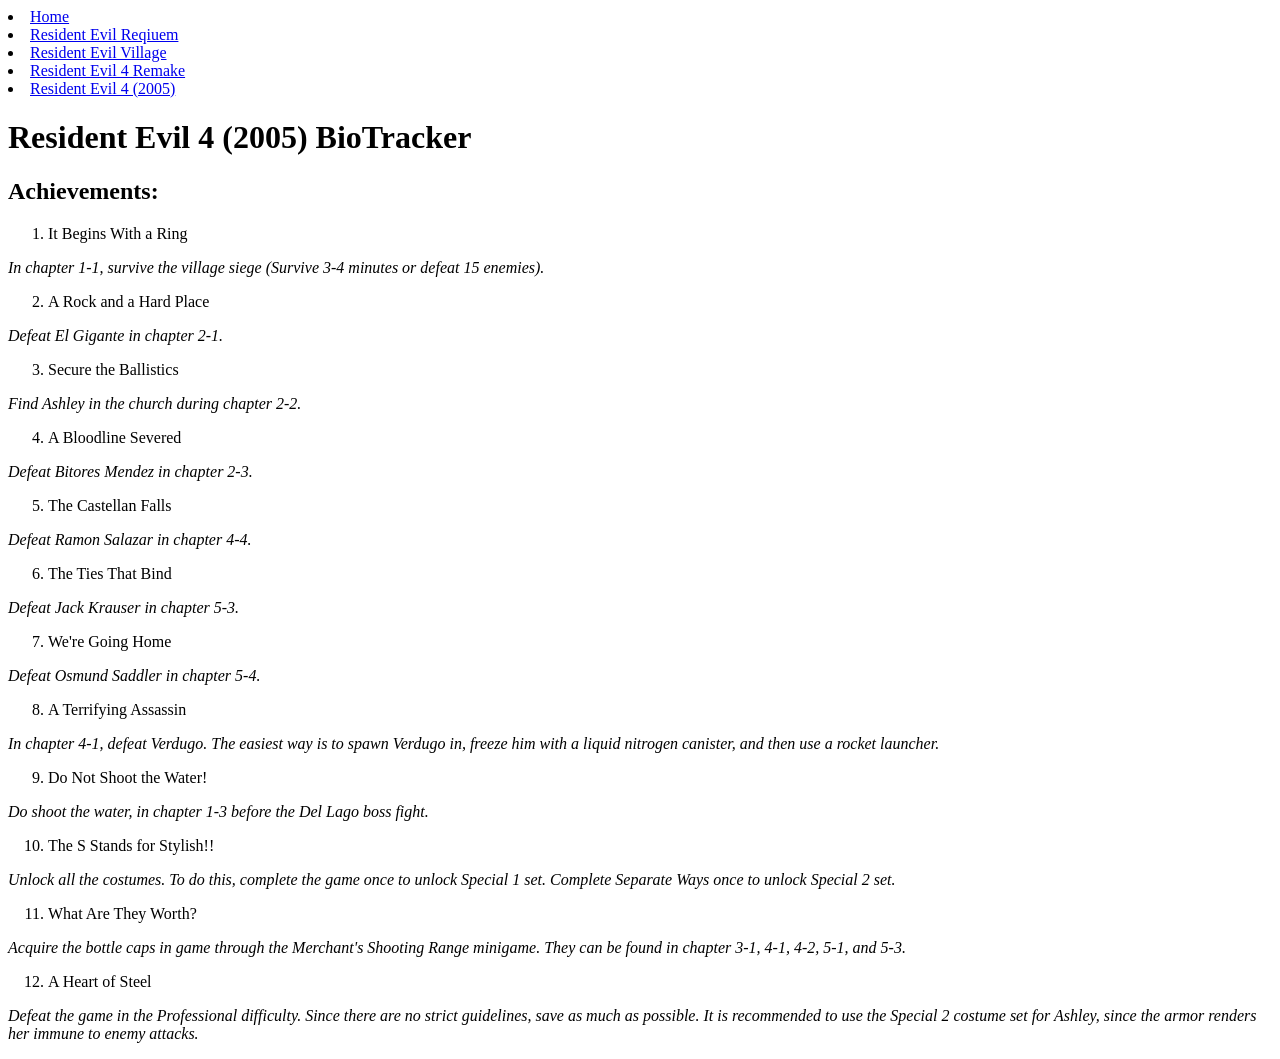
==== RE4OG.html @ 3e1aa189 "Added 4 additional HTML pages, changed head and header of all pages, added text to 1 page's main" ====
<!doctype html>
<html lang="en">

<head>
    <meta charset="utf-8">
    <title>Resident Evil 4 (2005) - BioTracker</title>
    <meta name="description" content="Resident Evil Achievement Tracker">
    <meta name="author" content="𝗬𝗼𝘂𝗿 𝗡𝗮𝗺𝗲">
    <link rel="icon" type="image/png" href="favicon.ico">
    <link rel="stylesheet" href="style.css">
</head>

<body>
    <header>
        <!--𝗛𝗲𝗮𝗱𝗲𝗿 𝗖𝗼𝗻𝘁𝗲𝗻𝘁 𝗛𝗲𝗿𝗲 -->
        <!--remember to copy header to each html page-->
        <nav>
            <li>
                <a href="index.html">
                    Home
                </a>
            </li>
            <li>
                <a href="RE9.html">
                    Resident Evil Reqiuem
                </a>
            </li>
            <li>
                <a href="RE8.html">
                    Resident Evil Village
                </a>
            </li>
            <li>
                <a href="RE4R.html">
                    Resident Evil 4 Remake
                </a>
            </li>
            <li>
                <a href="RE4OG.html">
                    Resident Evil 4 (2005)
                </a>
            </li>
        </nav>
    </header>
    <main>
        <h1>Resident Evil 4 (2005) BioTracker</h1>
        <h2>Achievements:</h2>
        <ol>
            <li>It Begins With a Ring</li>
        </ol>
        <p><em>In chapter 1-1, survive the village siege (Survive 3-4 minutes or defeat 15 enemies).</em></p>
        <ol start="2">
            <li>A Rock and a Hard Place</li>
        </ol>
        <p><em>Defeat El Gigante in chapter 2-1.</em></p>
        <ol start="3">
            <li>Secure the Ballistics</li>
        </ol>
        <p><em>Find Ashley in the church during chapter 2-2.</em></p>
        <ol start="4">
            <li>A Bloodline Severed</li>
        </ol>
        <p><em>Defeat Bitores Mendez in chapter 2-3.</em></p>
        <ol start="5">
            <li>The Castellan Falls</li>
        </ol>
        <p><em>Defeat Ramon Salazar in chapter 4-4.</em></p>
        <ol start="6">
            <li>The Ties That Bind</li>
        </ol>
        <p><em>Defeat Jack Krauser in chapter 5-3.</em></p>
        <ol start="7">
            <li>We're Going Home</li>
        </ol>
        <p><em>Defeat Osmund Saddler in chapter 5-4.</em></p>
        <ol start="8">
            <li>A Terrifying Assassin</li>
        </ol>
        <p><em>In chapter 4-1, defeat Verdugo. The easiest way is to spawn Verdugo in, freeze him with a liquid nitrogen
                canister, and then use a rocket launcher.</em></p>
        <ol start="9">
            <li>Do Not Shoot the Water!</li>
        </ol>
        <p><em>Do shoot the water, in chapter 1-3 before the Del Lago boss fight.</em></p>
        <ol start="10">
            <li>The S Stands for Stylish!!</li>
        </ol>
        <p><em>Unlock all the costumes. To do this, complete the game once to unlock Special 1 set. Complete Separate
                Ways once to unlock Special 2 set.</em></p>
        <ol start="11">
            <li>What Are They Worth?</li>
        </ol>
        <p><em>Acquire the bottle caps in game through the Merchant's Shooting Range minigame. They can be found in
                chapter 3-1, 4-1, 4-2, 5-1, and 5-3. </em></p>
        <ol start="12">
            <li>A Heart of Steel</li>
        </ol>
        <p><em>Defeat the game in the Professional difficulty. Since there are no strict guidelines, save as much as
                possible. It is recommended to use the Special 2 costume set for Ashley, since the armor renders her
                immune to enemy attacks.</em></p>
    </main>
    <footer>
        <!-- footer content here-->
    </footer>
</body>
---- style.css ----
/* your styles will go here!! */
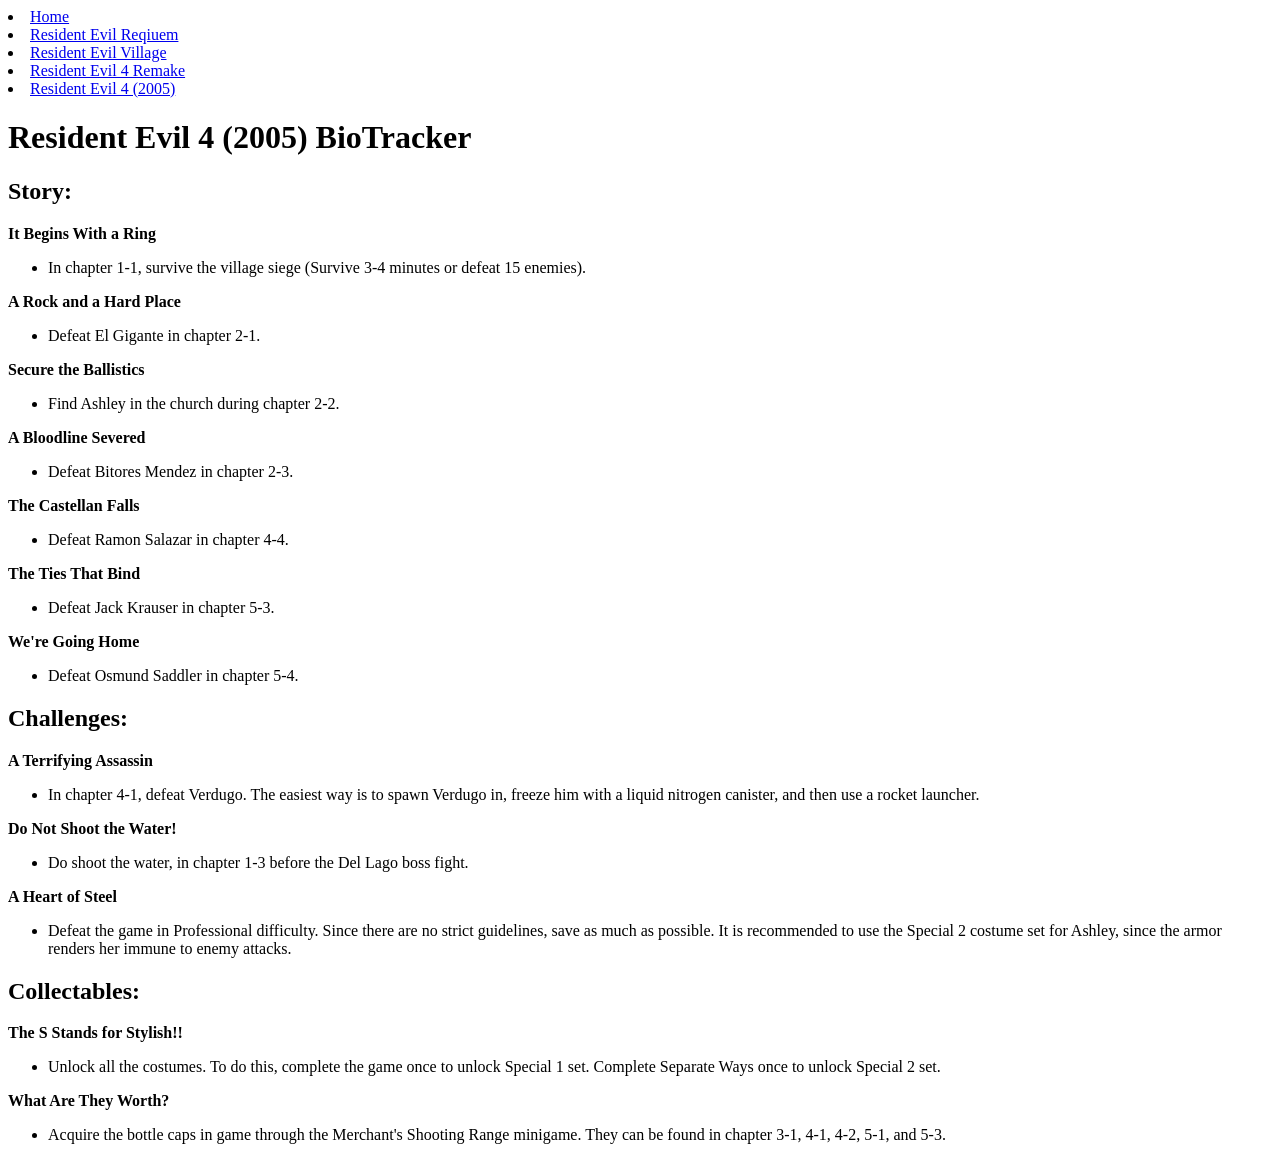
==== commit 67001981: "Updated achievement sections for Resident Evil 4, Resident Evil 4 Remake, and Resident Evil Requiem " ====
--- a/RE4OG.html
+++ b/RE4OG.html
@@ -44,60 +44,62 @@
     </header>
     <main>
         <h1>Resident Evil 4 (2005) BioTracker</h1>
-        <h2>Achievements:</h2>
-        <ol>
-            <li>It Begins With a Ring</li>
-        </ol>
-        <p><em>In chapter 1-1, survive the village siege (Survive 3-4 minutes or defeat 15 enemies).</em></p>
-        <ol start="2">
-            <li>A Rock and a Hard Place</li>
-        </ol>
-        <p><em>Defeat El Gigante in chapter 2-1.</em></p>
-        <ol start="3">
-            <li>Secure the Ballistics</li>
-        </ol>
-        <p><em>Find Ashley in the church during chapter 2-2.</em></p>
-        <ol start="4">
-            <li>A Bloodline Severed</li>
-        </ol>
-        <p><em>Defeat Bitores Mendez in chapter 2-3.</em></p>
-        <ol start="5">
-            <li>The Castellan Falls</li>
-        </ol>
-        <p><em>Defeat Ramon Salazar in chapter 4-4.</em></p>
-        <ol start="6">
-            <li>The Ties That Bind</li>
-        </ol>
-        <p><em>Defeat Jack Krauser in chapter 5-3.</em></p>
-        <ol start="7">
-            <li>We're Going Home</li>
-        </ol>
-        <p><em>Defeat Osmund Saddler in chapter 5-4.</em></p>
-        <ol start="8">
-            <li>A Terrifying Assassin</li>
-        </ol>
-        <p><em>In chapter 4-1, defeat Verdugo. The easiest way is to spawn Verdugo in, freeze him with a liquid nitrogen
-                canister, and then use a rocket launcher.</em></p>
-        <ol start="9">
-            <li>Do Not Shoot the Water!</li>
-        </ol>
-        <p><em>Do shoot the water, in chapter 1-3 before the Del Lago boss fight.</em></p>
-        <ol start="10">
-            <li>The S Stands for Stylish!!</li>
-        </ol>
-        <p><em>Unlock all the costumes. To do this, complete the game once to unlock Special 1 set. Complete Separate
-                Ways once to unlock Special 2 set.</em></p>
-        <ol start="11">
-            <li>What Are They Worth?</li>
-        </ol>
-        <p><em>Acquire the bottle caps in game through the Merchant's Shooting Range minigame. They can be found in
-                chapter 3-1, 4-1, 4-2, 5-1, and 5-3. </em></p>
-        <ol start="12">
-            <li>A Heart of Steel</li>
-        </ol>
-        <p><em>Defeat the game in the Professional difficulty. Since there are no strict guidelines, save as much as
+        <h2>Story:</h2>
+        <p><strong>It Begins With a Ring</strong></p>
+        <ul>
+            <li>In chapter 1-1, survive the village siege (Survive 3-4 minutes or defeat 15 enemies).</li>
+        </ul>
+        <p><strong>A Rock and a Hard Place</strong></p>
+        <ul>
+            <li>Defeat El Gigante in chapter 2-1.</li>
+        </ul>
+        <p><strong>Secure the Ballistics</strong></p>
+        <ul>
+            <li>Find Ashley in the church during chapter 2-2.</li>
+        </ul>
+        <p><strong>A Bloodline Severed</strong></p>
+        <ul>
+            <li>Defeat Bitores Mendez in chapter 2-3.</li>
+        </ul>
+        <p><strong>The Castellan Falls</strong></p>
+        <ul>
+            <li>Defeat Ramon Salazar in chapter 4-4.</li>
+        </ul>
+        <p><strong>The Ties That Bind</strong></p>
+        <ul>
+            <li>Defeat Jack Krauser in chapter 5-3.</li>
+        </ul>
+        <p><strong>We're Going Home</strong></p>
+        <ul>
+            <li>Defeat Osmund Saddler in chapter 5-4.</li>
+        </ul>
+        <h2>Challenges:</h2>
+        <p><strong>A Terrifying Assassin</strong></p>
+        <ul>
+            <li>In chapter 4-1, defeat Verdugo. The easiest way is to spawn Verdugo in, freeze him with a liquid
+                nitrogen canister, and then use a rocket launcher.</li>
+        </ul>
+        <p><strong>Do Not Shoot the Water!</strong></p>
+        <ul>
+            <li>Do shoot the water, in chapter 1-3 before the Del Lago boss fight.</li>
+        </ul>
+        <p><strong>A Heart of Steel</strong></p>
+        <ul>
+            <li>Defeat the game in Professional difficulty. Since there are no strict guidelines, save as much as
                 possible. It is recommended to use the Special 2 costume set for Ashley, since the armor renders her
-                immune to enemy attacks.</em></p>
+                immune to enemy attacks.</li>
+        </ul>
+        <h2>Collectables:</h2>
+        <p><strong>The S Stands for Stylish!!</strong></p>
+        <ul>
+            <li>Unlock all the costumes. To do this, complete the game once to unlock Special 1 set. Complete Separate
+                Ways once to unlock Special 2 set.</li>
+        </ul>
+        <p><strong>What Are They Worth?</strong></p>
+        <ul>
+            <li>Acquire the bottle caps in game through the Merchant's Shooting Range minigame. They can be found in
+                chapter 3-1, 4-1, 4-2, 5-1, and 5-3.</li>
+        </ul>
     </main>
     <footer>
         <!-- footer content here-->
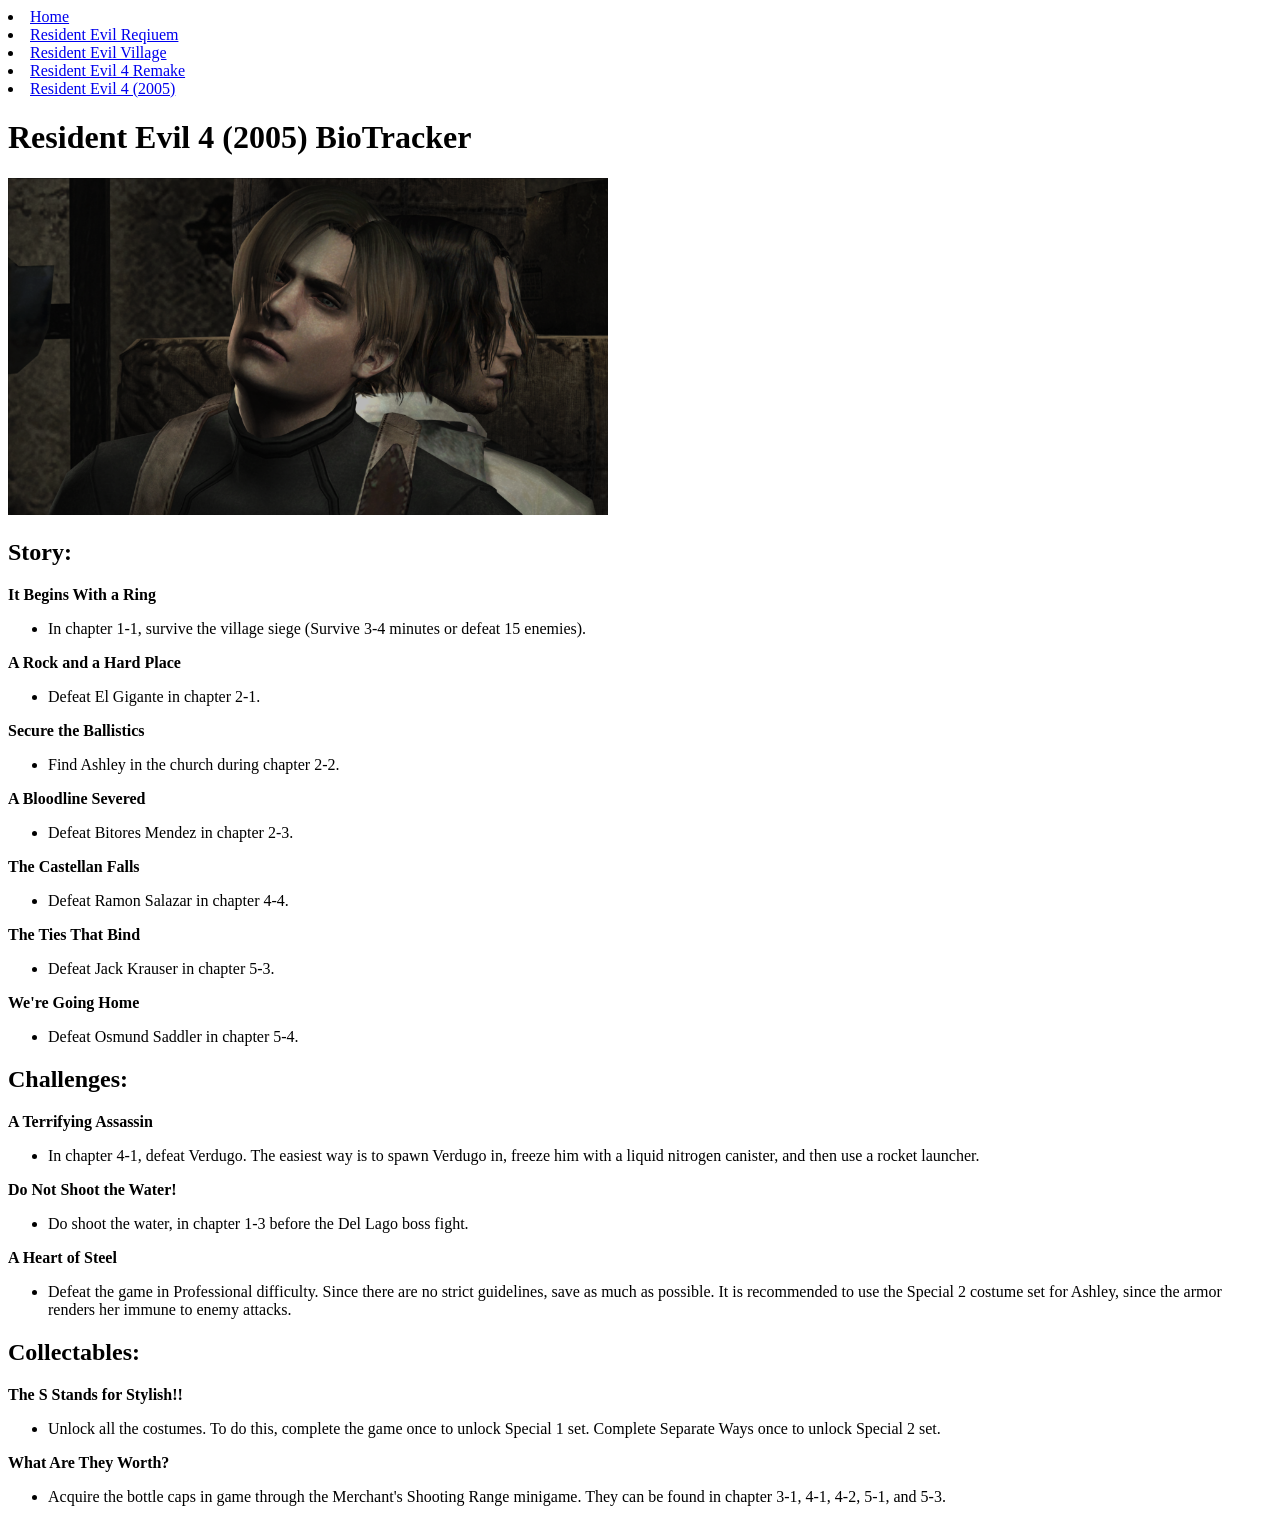
==== commit 4bdc0d55: "Add images and update descriptions for Resident Evil titles in BioTracker" ====
--- a/RE4OG.html
+++ b/RE4OG.html
@@ -44,6 +44,8 @@
     </header>
     <main>
         <h1>Resident Evil 4 (2005) BioTracker</h1>
+        <img src="img/KEY.Resident Evil 4 6_11_2026 10_12_02 AM.png"
+            alt="Leon Kennedy with his back pressed against Luis Sera." width="600" />
         <h2>Story:</h2>
         <p><strong>It Begins With a Ring</strong></p>
         <ul>
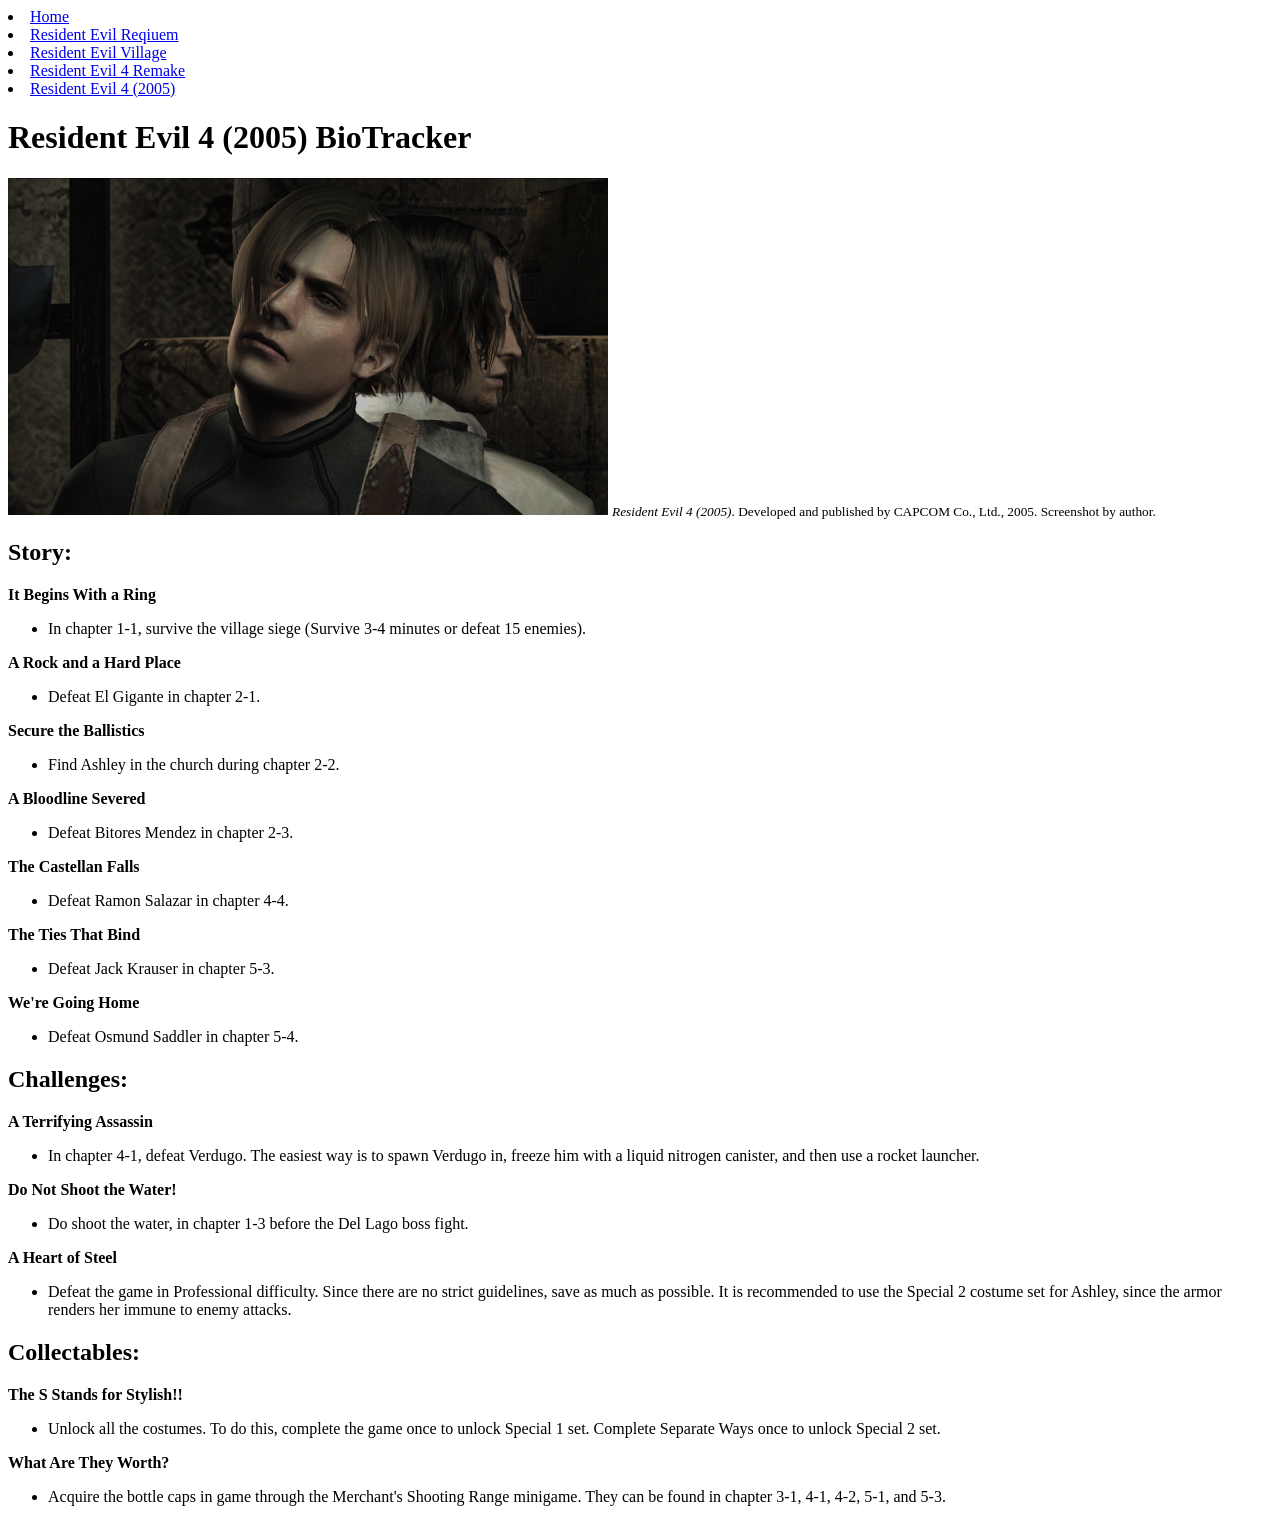
==== commit 2e6b5d3c: "Added attribution for images and more details in the home page's introduction." ====
--- a/RE4OG.html
+++ b/RE4OG.html
@@ -46,6 +46,8 @@
         <h1>Resident Evil 4 (2005) BioTracker</h1>
         <img src="img/KEY.Resident Evil 4 6_11_2026 10_12_02 AM.png"
             alt="Leon Kennedy with his back pressed against Luis Sera." width="600" />
+        <small><em>Resident Evil 4 (2005)</em>. Developed and published by CAPCOM Co., Ltd., 2005. Screenshot by
+            author.</small>
         <h2>Story:</h2>
         <p><strong>It Begins With a Ring</strong></p>
         <ul>
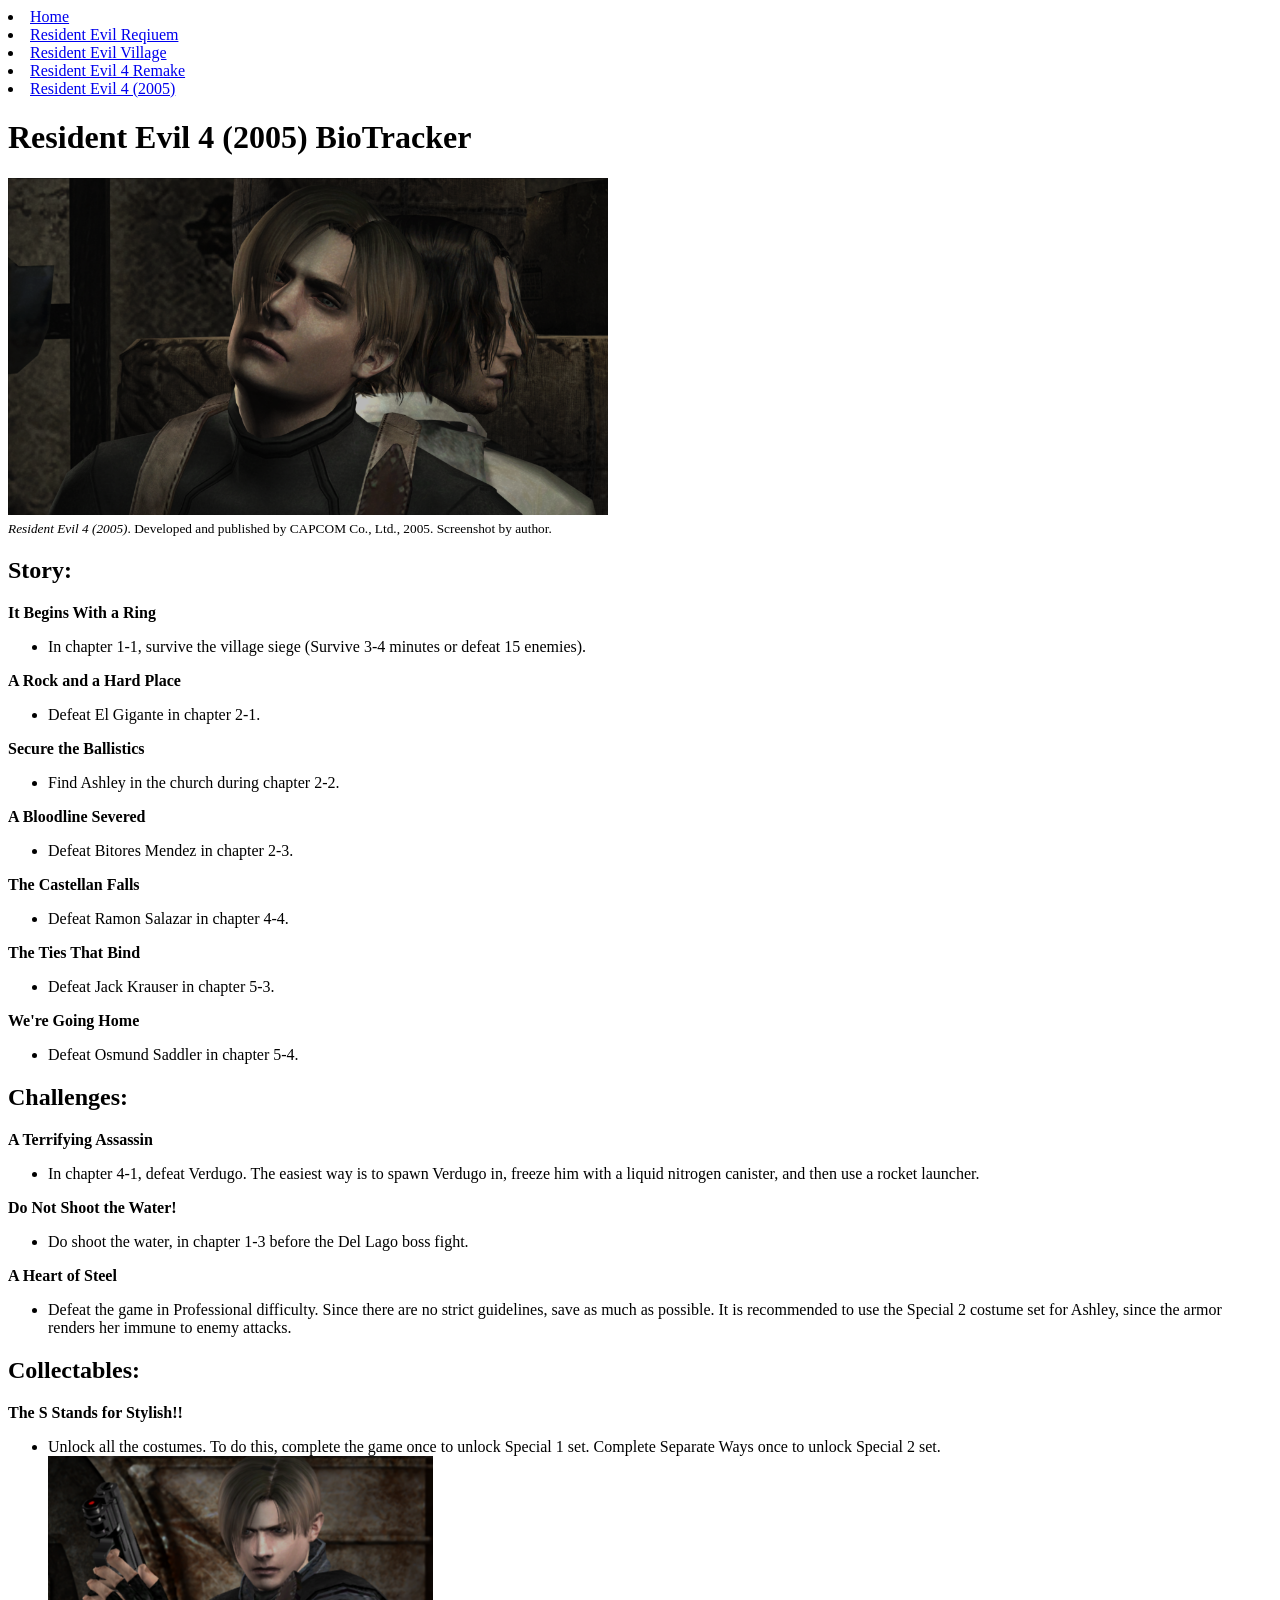
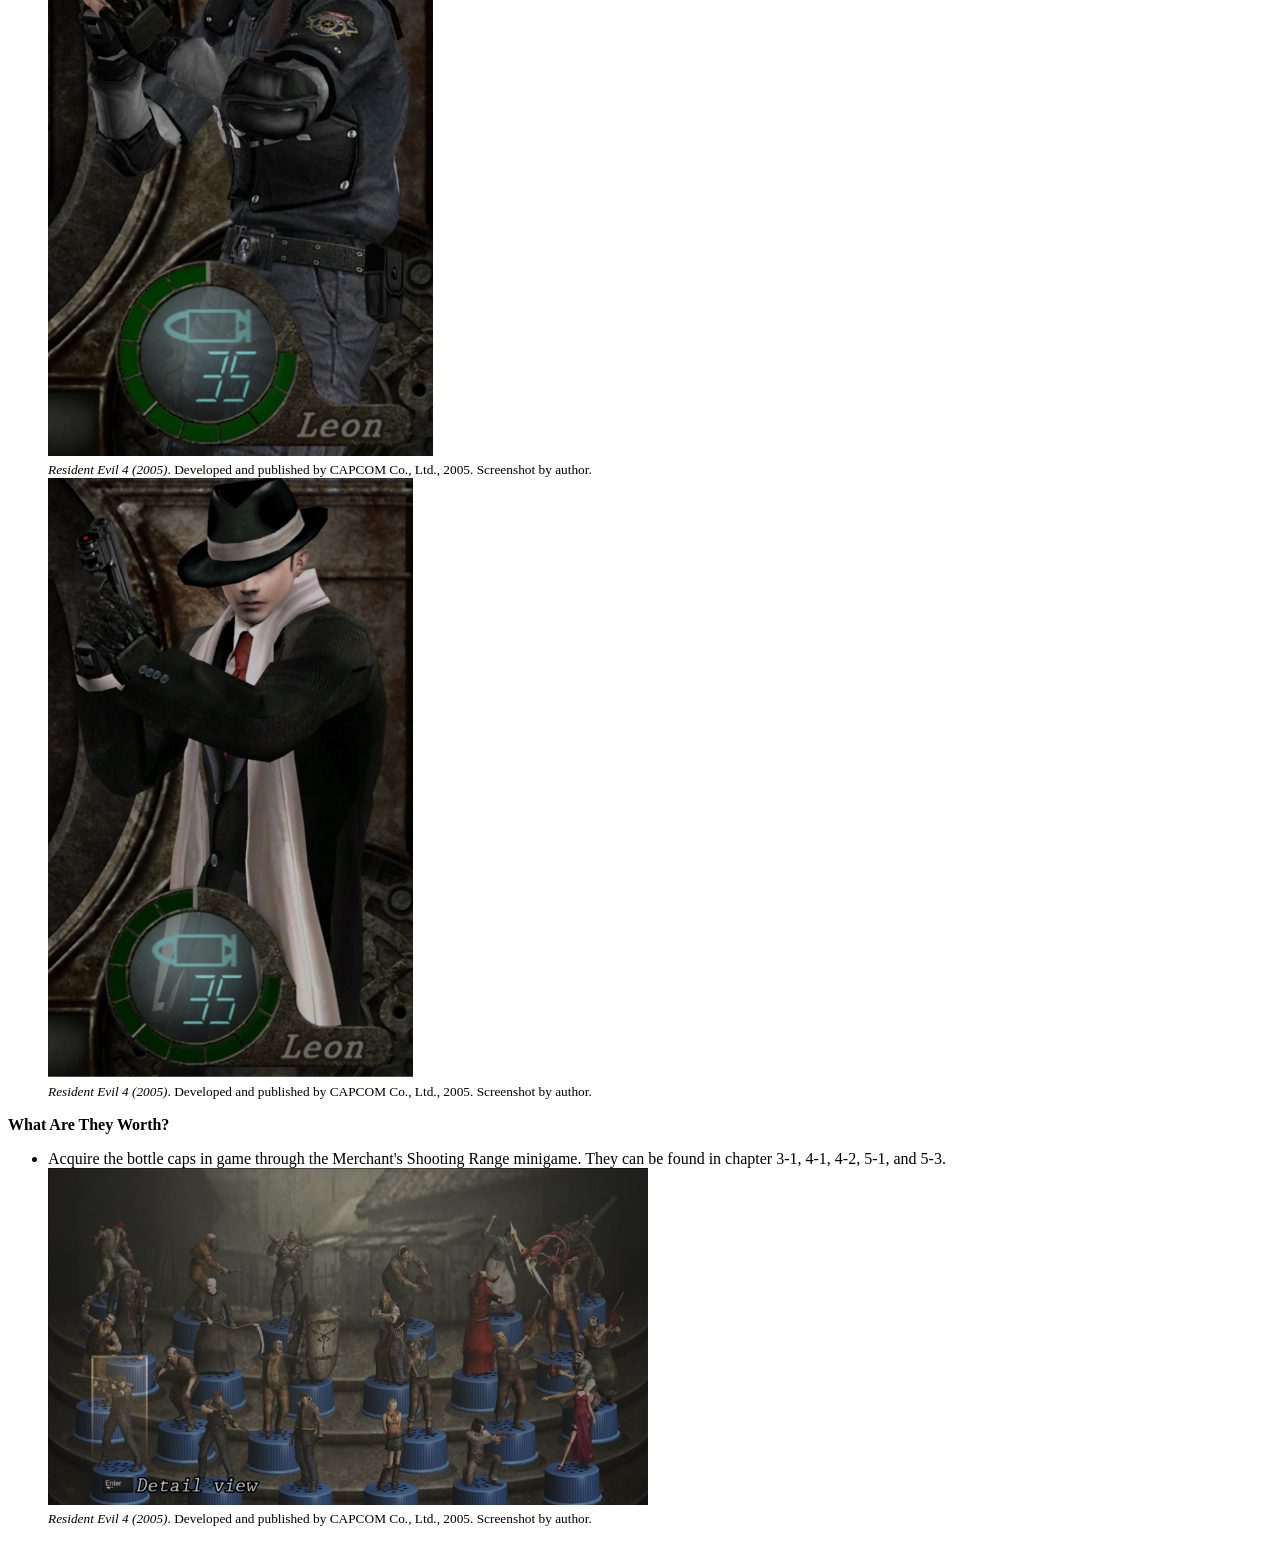
==== commit 65ce4d29: "Update Resident Evil pages with new images and captions; enhance visual content and descriptions." ====
--- a/RE4OG.html
+++ b/RE4OG.html
@@ -46,8 +46,10 @@
         <h1>Resident Evil 4 (2005) BioTracker</h1>
         <img src="img/KEY.Resident Evil 4 6_11_2026 10_12_02 AM.png"
             alt="Leon Kennedy with his back pressed against Luis Sera." width="600" />
-        <small><em>Resident Evil 4 (2005)</em>. Developed and published by CAPCOM Co., Ltd., 2005. Screenshot by
-            author.</small>
+       <figcaption> <small><em>Resident Evil 4 (2005)</em>. Developed and published by CAPCOM Co., Ltd., 2005.
+                    Screenshot by
+                    author.</small>
+            </figcaption>
         <h2>Story:</h2>
         <p><strong>It Begins With a Ring</strong></p>
         <ul>
@@ -98,11 +100,30 @@
         <ul>
             <li>Unlock all the costumes. To do this, complete the game once to unlock Special 1 set. Complete Separate
                 Ways once to unlock Special 2 set.</li>
+            <img src="img/Re4OG/4OG-The S Stands for Stylish!!-1.png"
+                alt="Leon Kennedy in his Special 1 costume. He is wearing an RPD police uniform." height="600" />
+            <figcaption> <small><em>Resident Evil 4 (2005)</em>. Developed and published by CAPCOM Co., Ltd., 2005.
+                    Screenshot by
+                    author.</small>
+            </figcaption>
+            <img src="img/Re4OG/4OG-The S Stands for Stylish!!-2.png"
+                alt="Leon Kennedy in his Special 2 costume. He is wearing a black suit with a red tie and a black hat."
+                height="600" />
+            <figcaption> <small><em>Resident Evil 4 (2005)</em>. Developed and published by CAPCOM Co., Ltd., 2005.
+                    Screenshot by
+                    author.</small>
+            </figcaption>
         </ul>
         <p><strong>What Are They Worth?</strong></p>
         <ul>
             <li>Acquire the bottle caps in game through the Merchant's Shooting Range minigame. They can be found in
                 chapter 3-1, 4-1, 4-2, 5-1, and 5-3.</li>
+            <img src="img/Re4OG/4OG-What Are They Worth.png"
+                alt="All the bottle caps in the game, there are 6 per row with 4 rows total." width="600" />
+            <figcaption> <small><em>Resident Evil 4 (2005)</em>. Developed and published by CAPCOM Co., Ltd., 2005.
+                    Screenshot by
+                    author.</small>
+            </figcaption>
         </ul>
     </main>
     <footer>
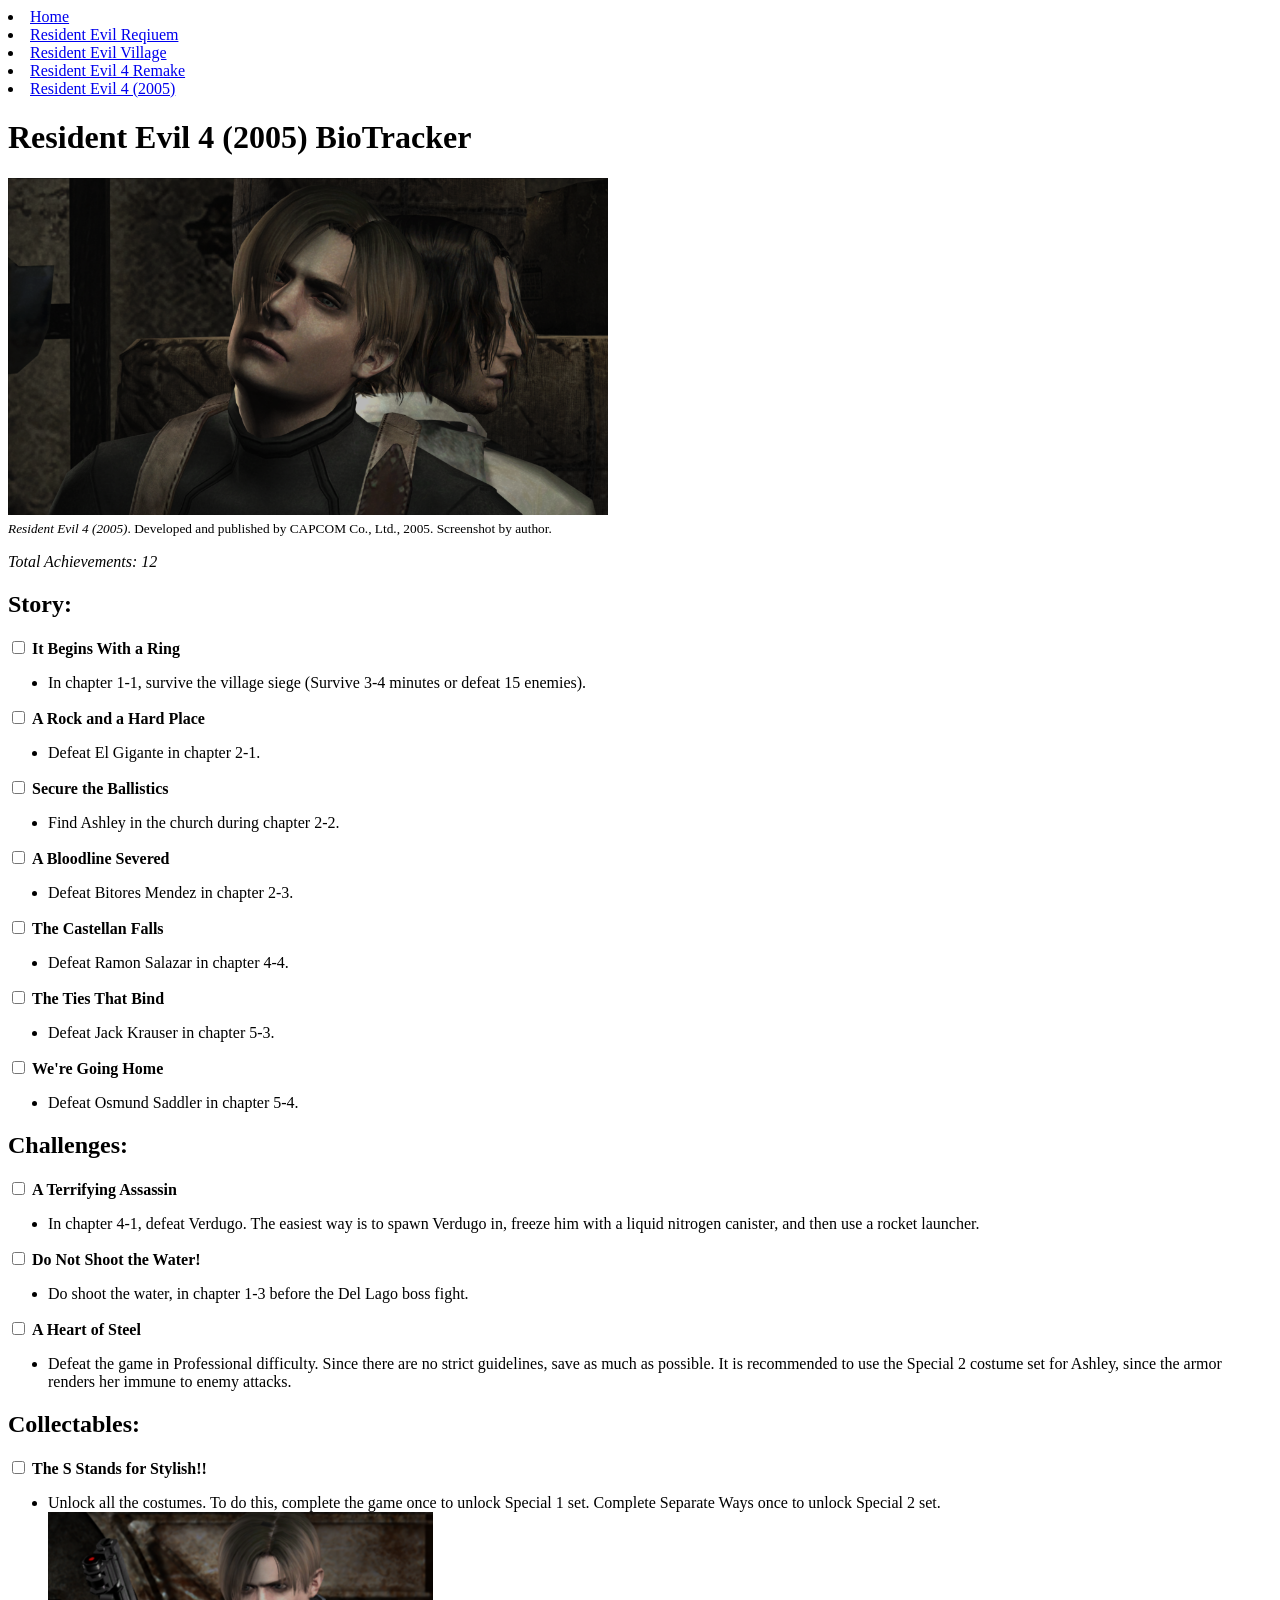
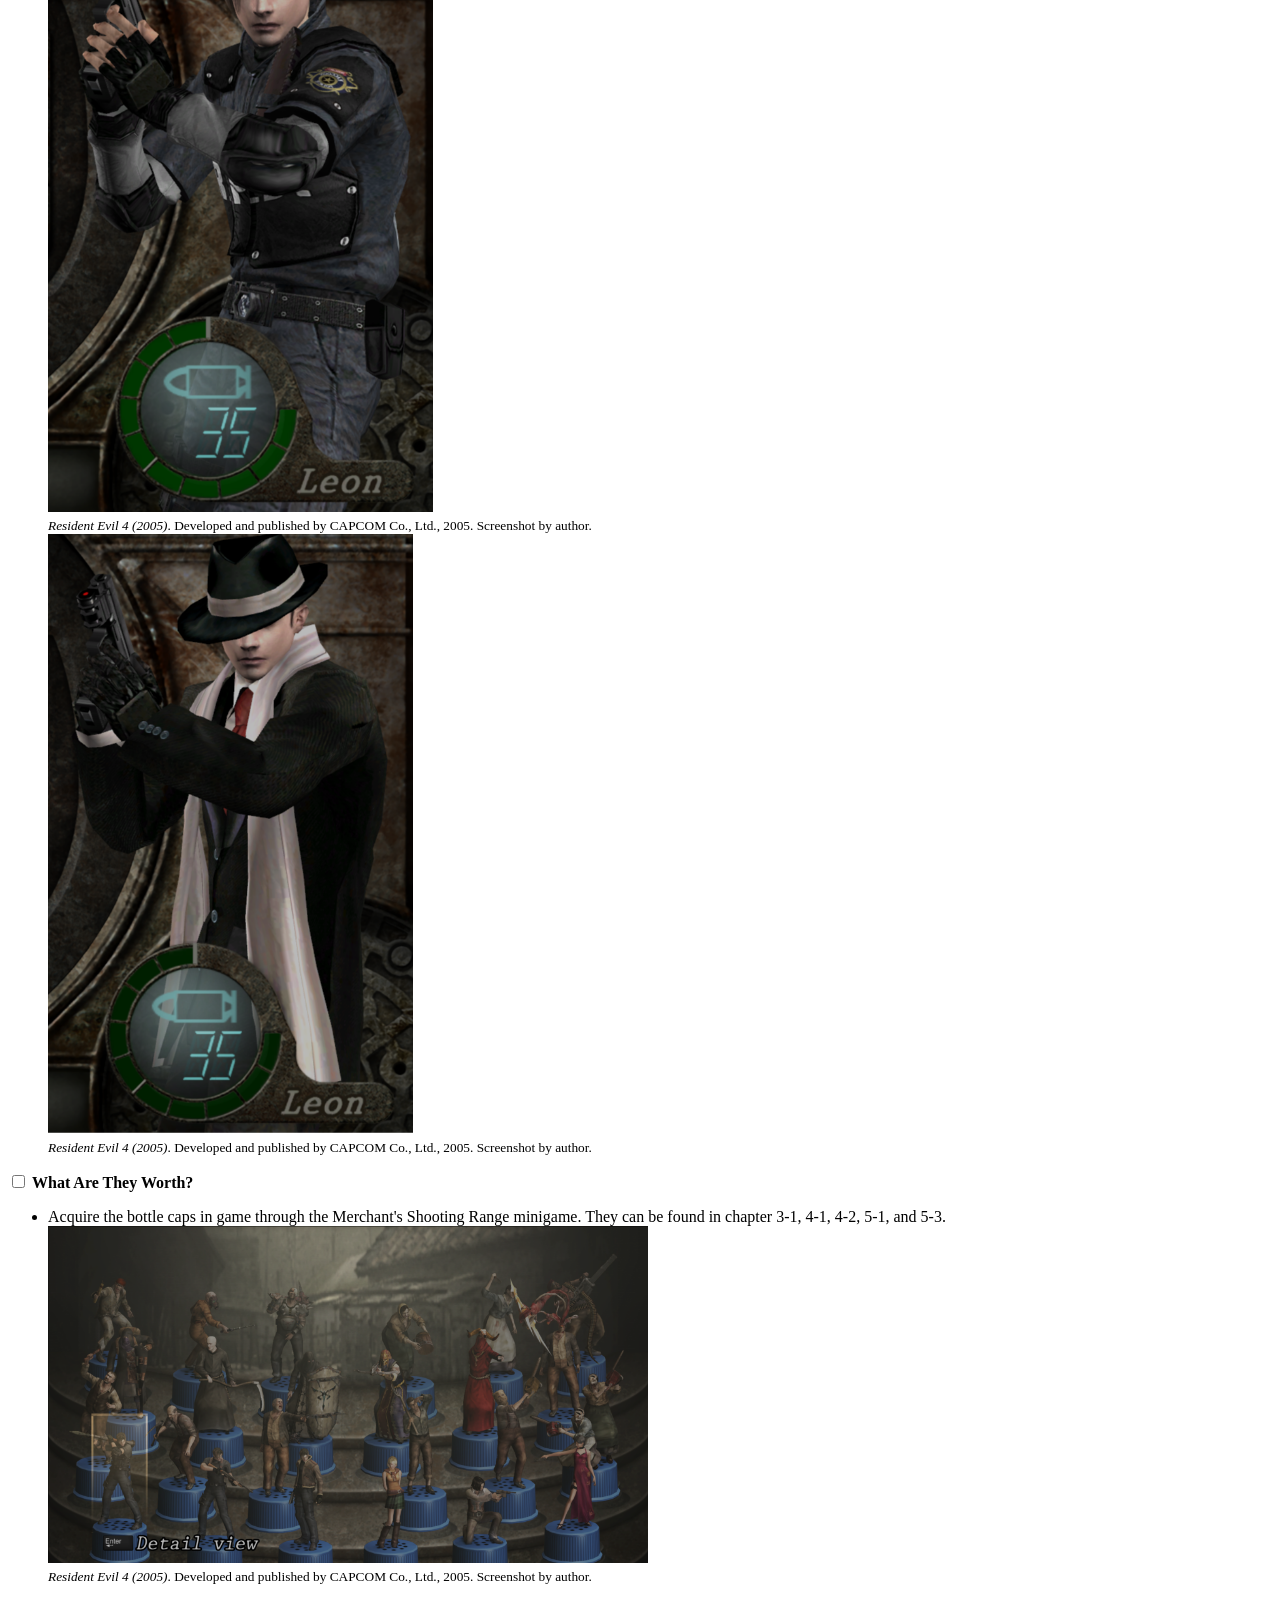
==== commit 6bfdf256: "Changed achievement listing to use checkbox inputs for better interactivity and added total achievem" ====
--- a/RE4OG.html
+++ b/RE4OG.html
@@ -46,57 +46,59 @@
         <h1>Resident Evil 4 (2005) BioTracker</h1>
         <img src="img/KEY.Resident Evil 4 6_11_2026 10_12_02 AM.png"
             alt="Leon Kennedy with his back pressed against Luis Sera." width="600" />
-       <figcaption> <small><em>Resident Evil 4 (2005)</em>. Developed and published by CAPCOM Co., Ltd., 2005.
-                    Screenshot by
-                    author.</small>
-            </figcaption>
+        <figcaption> <small><em>Resident Evil 4 (2005)</em>. Developed and published by CAPCOM Co., Ltd., 2005.
+                Screenshot by
+                author.</small>
+        </figcaption>
+        <p><em>Total Achievements: 12</em></p>
         <h2>Story:</h2>
-        <p><strong>It Begins With a Ring</strong></p>
+        <label><input type="checkbox" name="It Begins With a Ring"> <strong>It Begins With a Ring</strong></label>
         <ul>
             <li>In chapter 1-1, survive the village siege (Survive 3-4 minutes or defeat 15 enemies).</li>
         </ul>
-        <p><strong>A Rock and a Hard Place</strong></p>
+        <label><input type="checkbox" name="A Rock and a Hard Place"> <strong>A Rock and a Hard Place</strong></label>
         <ul>
             <li>Defeat El Gigante in chapter 2-1.</li>
         </ul>
-        <p><strong>Secure the Ballistics</strong></p>
+        <label><input type="checkbox" name="Secure the Ballistics"> <strong>Secure the Ballistics</strong></label>
         <ul>
             <li>Find Ashley in the church during chapter 2-2.</li>
         </ul>
-        <p><strong>A Bloodline Severed</strong></p>
+        <label><input type="checkbox" name="A Bloodline Severed"> <strong>A Bloodline Severed</strong></label>
         <ul>
             <li>Defeat Bitores Mendez in chapter 2-3.</li>
         </ul>
-        <p><strong>The Castellan Falls</strong></p>
+        <label><input type="checkbox" name="The Castellan Falls"> <strong>The Castellan Falls</strong></label>
         <ul>
             <li>Defeat Ramon Salazar in chapter 4-4.</li>
         </ul>
-        <p><strong>The Ties That Bind</strong></p>
+        <label><input type="checkbox" name="The Ties That Bind"> <strong>The Ties That Bind</strong></label>
         <ul>
             <li>Defeat Jack Krauser in chapter 5-3.</li>
         </ul>
-        <p><strong>We're Going Home</strong></p>
+        <label><input type="checkbox" name="We're Going Home"> <strong>We're Going Home</strong></label>
         <ul>
             <li>Defeat Osmund Saddler in chapter 5-4.</li>
         </ul>
         <h2>Challenges:</h2>
-        <p><strong>A Terrifying Assassin</strong></p>
+        <label><input type="checkbox" name="A Terrifying Assassin"> <strong>A Terrifying Assassin</strong></label>
         <ul>
             <li>In chapter 4-1, defeat Verdugo. The easiest way is to spawn Verdugo in, freeze him with a liquid
                 nitrogen canister, and then use a rocket launcher.</li>
         </ul>
-        <p><strong>Do Not Shoot the Water!</strong></p>
+        <label><input type="checkbox" name="Do Not Shoot the Water"> <strong>Do Not Shoot the Water!</strong></label>
         <ul>
             <li>Do shoot the water, in chapter 1-3 before the Del Lago boss fight.</li>
         </ul>
-        <p><strong>A Heart of Steel</strong></p>
+        <label><input type="checkbox" name="A Heart of Steel"> <strong>A Heart of Steel</strong></label>
         <ul>
             <li>Defeat the game in Professional difficulty. Since there are no strict guidelines, save as much as
                 possible. It is recommended to use the Special 2 costume set for Ashley, since the armor renders her
                 immune to enemy attacks.</li>
         </ul>
         <h2>Collectables:</h2>
-        <p><strong>The S Stands for Stylish!!</strong></p>
+        <label><input type="checkbox" name="The S Stands for Stylish!!"> <strong>The S Stands for
+                Stylish!!</strong></label>
         <ul>
             <li>Unlock all the costumes. To do this, complete the game once to unlock Special 1 set. Complete Separate
                 Ways once to unlock Special 2 set.</li>
@@ -114,7 +116,7 @@
                     author.</small>
             </figcaption>
         </ul>
-        <p><strong>What Are They Worth?</strong></p>
+        <label><input type="checkbox" name="What Are They Worth?"> <strong>What Are They Worth?</strong></label>
         <ul>
             <li>Acquire the bottle caps in game through the Merchant's Shooting Range minigame. They can be found in
                 chapter 3-1, 4-1, 4-2, 5-1, and 5-3.</li>
